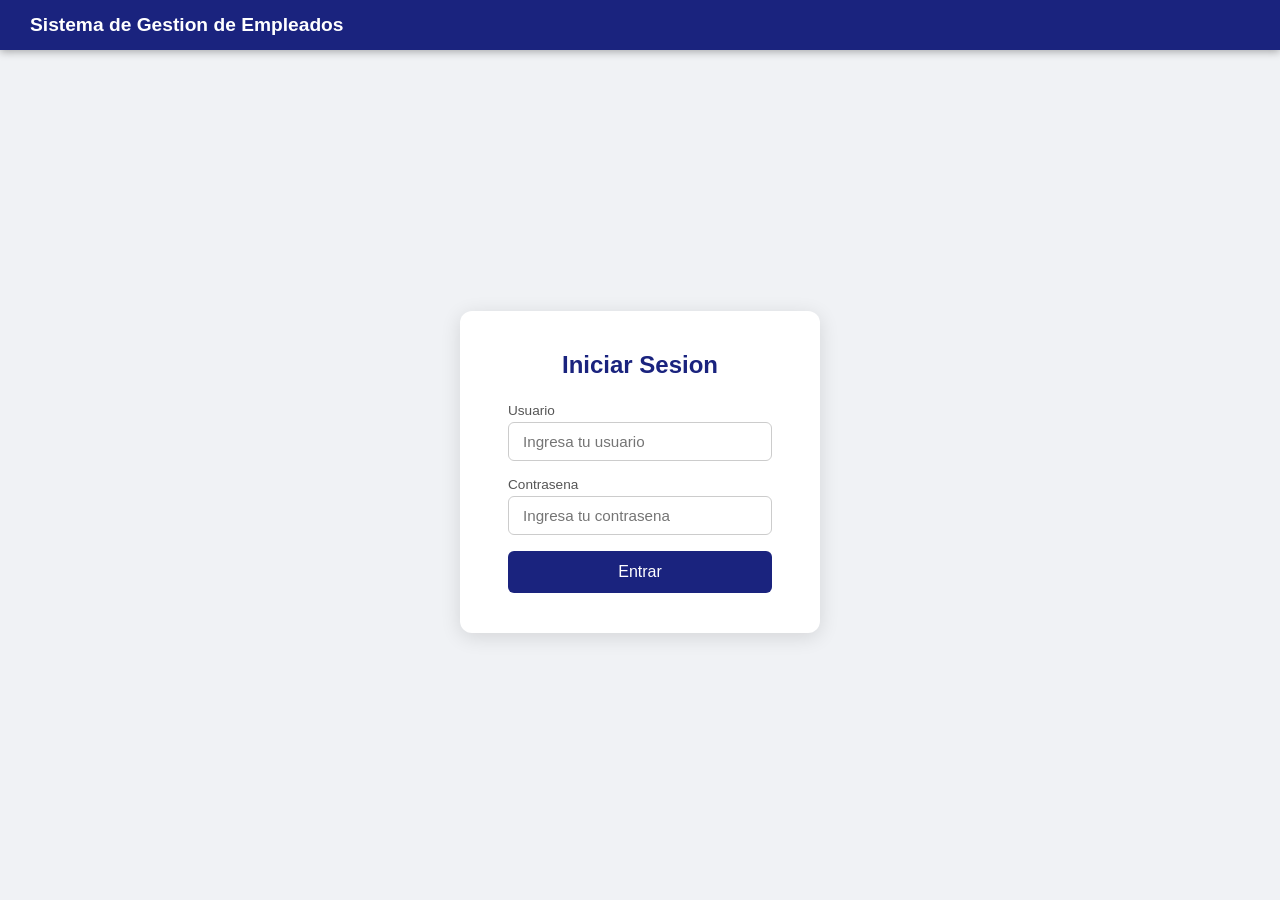
==== Tarea 3-4_P3/wwwroot/index.html @ df93e5d4 "Cree esta rama para mantener el repocitorio de la tarea tres y trabajar en el sin afectarlo" ====
<!DOCTYPE html>
<html lang="es">
<head>
    <meta charset="UTF-8" />
    <meta name="viewport" content="width=device-width, initial-scale=1.0" />
    <title>Sistema de Empleados - ITLA</title>
    <link rel="stylesheet" href="styles.css" />
</head>
<body>

    <nav>
        <h1 id="navTitle">Sistema de Gestion de Empleados</h1>
        <button id="btnLogout" onclick="logout()">Cerrar sesion</button>
    </nav>

    <div id="loginPage">
        <div class="login-card">
            <h2>Iniciar Sesion</h2>

            <label for="username">Usuario</label>
            <input type="text" id="username" placeholder="Ingresa tu usuario" autocomplete="off" />

            <label for="password">Contrasena</label>
            <input type="password" id="password" placeholder="Ingresa tu contrasena" />

            <button id="loginBtn" onclick="doLogin()">Entrar</button>

            <div id="loginError">Usuario o contrasena incorrectos.</div>
        </div>
    </div>

    <div id="appPage">
        <div class="card">
            <h2 id="formTitle">Agregar Empleado</h2>

            <input type="hidden" id="empleadoId" />

            <div class="form-grid">
                <div class="form-group">
                    <label for="nombre">Nombre *</label>
                    <input type="text" id="nombre" placeholder="Ej: Juan" maxlength="50" />
                </div>
                <div class="form-group">
                    <label for="apellido">Apellido *</label>
                    <input type="text" id="apellido" placeholder="Ej: Perez" maxlength="50" />
                </div>
                <div class="form-group">
                    <label for="edad">Edad</label>
                    <input type="number" id="edad" placeholder="Ej: 30" min="18" max="100" />
                </div>
                <div class="form-group">
                    <label for="direccion">Direccion</label>
                    <input type="text" id="direccion" placeholder="Ej: Calle 1, Santiago" maxlength="100" />
                </div>
                <div class="form-group">
                    <label for="numero">Numero</label>
                    <input type="text" id="numero" placeholder="Ej: 8094561234" maxlength="10" />
                </div>
                <div class="form-group">
                    <label for="email">Email</label>
                    <input type="email" id="email" placeholder="Ej: juan@correo.com" maxlength="100" />
                </div>
            </div>

            <div class="form-actions">
                <button id="btnGuardar" class="btn-success" onclick="guardarEmpleado()">Guardar</button>
                <button id="btnCancelar" class="btn-secondary" onclick="cancelarEdicion()" style="display: none;">Cancelar</button>
            </div>

            <div id="formFeedback"></div>
        </div>

        <div class="card">
            <h2>Lista de Empleados</h2>
            <div id="spinner">Cargando...</div>
            <div class="table-wrap">
                <table id="tablaEmpleados">
                    <thead>
                        <tr>
                            <th>ID</th>
                            <th>Nombre</th>
                            <th>Apellido</th>
                            <th>Edad</th>
                            <th>Direccion</th>
                            <th>Numero</th>
                            <th>Email</th>
                            <th>Acciones</th>
                        </tr>
                    </thead>
                    <tbody id="tbodyEmpleados"></tbody>
                </table>
                <div id="noData">No hay empleados registrados.</div>
            </div>
        </div>
    </div>

    <div id="modalOverlay">
        <div class="modal-box">
            <h3>Confirmar Eliminacion</h3>
            <p id="modalMsg">Seguro que deseas eliminar este empleado?</p>
            <div class="modal-actions">
                <button class="btn-danger" id="btnConfirmDelete" onclick="confirmarEliminar()">Eliminar</button>
                <button class="btn-secondary" onclick="cerrarModal()">Cancelar</button>
            </div>
        </div>
    </div>

    <script src="app.js"></script>

</body>
</html>
---- Tarea 3-4_P3/wwwroot/styles.css ----
* {
    box-sizing: border-box;
    margin: 0;
    padding: 0;
}

body {
    font-family: 'Segoe UI', sans-serif;
    background: #f0f2f5;
    color: #333;
}

nav {
    background: #1a237e;
    color: white;
    padding: 14px 30px;
    display: flex;
    justify-content: space-between;
    align-items: center;
    box-shadow: 0 2px 8px rgba(0, 0, 0, 0.3);
}

    nav h1 {
        font-size: 1.2rem;
    }

#btnLogout {
    background: #e53935;
    color: white;
    border: none;
    padding: 8px 18px;
    border-radius: 6px;
    cursor: pointer;
    font-size: 0.9rem;
    display: none;
}

    #btnLogout:hover {
        background: #c62828;
    }

#loginPage {
    display: flex;
    align-items: center;
    justify-content: center;
    min-height: calc(100vh - 56px);
}

.login-card {
    background: white;
    padding: 40px 48px;
    border-radius: 12px;
    box-shadow: 0 4px 20px rgba(0, 0, 0, 0.12);
    width: 360px;
}

    .login-card h2 {
        margin-bottom: 24px;
        color: #1a237e;
        text-align: center;
    }

    .login-card label {
        font-size: 0.85rem;
        color: #555;
        display: block;
        margin-bottom: 4px;
    }

    .login-card input {
        width: 100%;
        padding: 10px 14px;
        border: 1px solid #ccc;
        border-radius: 6px;
        margin-bottom: 16px;
        font-size: 0.95rem;
        transition: border 0.2s;
    }

        .login-card input:focus {
            border-color: #1a237e;
            outline: none;
        }

#loginBtn {
    width: 100%;
    padding: 12px;
    background: #1a237e;
    color: white;
    border: none;
    border-radius: 6px;
    font-size: 1rem;
    cursor: pointer;
    transition: background 0.2s;
}

    #loginBtn:hover {
        background: #283593;
    }

#loginError {
    color: #e53935;
    font-size: 0.85rem;
    margin-top: 10px;
    text-align: center;
    display: none;
}

#appPage {
    display: none;
    padding: 30px;
}

.card {
    background: white;
    border-radius: 10px;
    padding: 28px;
    box-shadow: 0 2px 10px rgba(0, 0, 0, 0.08);
    margin-bottom: 24px;
}

    .card h2 {
        margin-bottom: 18px;
        color: #1a237e;
        font-size: 1.1rem;
    }

.form-grid {
    display: grid;
    grid-template-columns: repeat(auto-fill, minmax(200px, 1fr));
    gap: 14px;
}

.form-group {
    display: flex;
    flex-direction: column;
}

    .form-group label {
        font-size: 0.82rem;
        color: #555;
        margin-bottom: 4px;
    }

    .form-group input {
        padding: 9px 12px;
        border: 1px solid #ccc;
        border-radius: 6px;
        font-size: 0.9rem;
        transition: border 0.2s;
    }

        .form-group input:focus {
            border-color: #1a237e;
            outline: none;
        }

.form-actions {
    margin-top: 18px;
    display: flex;
    gap: 10px;
}

button {
    padding: 9px 20px;
    border: none;
    border-radius: 6px;
    cursor: pointer;
    font-size: 0.9rem;
    transition: opacity 0.2s;
}

    button:hover {
        opacity: 0.85;
    }

.btn-primary {
    background: #1a237e;
    color: white;
}

.btn-success {
    background: #2e7d32;
    color: white;
}

.btn-warning {
    background: #f57f17;
    color: white;
}

.btn-danger {
    background: #c62828;
    color: white;
}

.btn-secondary {
    background: #546e7a;
    color: white;
}

#formFeedback {
    margin-top: 12px;
    padding: 10px 14px;
    border-radius: 6px;
    font-size: 0.88rem;
    display: none;
}

.feedback-ok {
    background: #e8f5e9;
    color: #2e7d32;
    border: 1px solid #a5d6a7;
}

.feedback-err {
    background: #ffebee;
    color: #c62828;
    border: 1px solid #ef9a9a;
}

.table-wrap {
    overflow-x: auto;
}

table {
    width: 100%;
    border-collapse: collapse;
    font-size: 0.88rem;
}

thead th {
    background: #1a237e;
    color: white;
    padding: 11px 14px;
    text-align: left;
}

tbody tr {
    border-bottom: 1px solid #eee;
    transition: background 0.15s;
}

    tbody tr:hover {
        background: #f5f5f5;
    }

tbody td {
    padding: 10px 14px;
}

.badge-id {
    background: #e8eaf6;
    color: #1a237e;
    padding: 2px 8px;
    border-radius: 20px;
    font-weight: 600;
    font-size: 0.8rem;
}

.tbl-actions {
    display: flex;
    gap: 6px;
}

    .tbl-actions button {
        padding: 5px 12px;
        font-size: 0.8rem;
    }

#noData {
    text-align: center;
    padding: 24px;
    color: #999;
    display: none;
}

#spinner {
    text-align: center;
    padding: 20px;
    color: #999;
    display: none;
}

#modalOverlay {
    position: fixed;
    inset: 0;
    background: rgba(0, 0, 0, 0.45);
    display: none;
    align-items: center;
    justify-content: center;
    z-index: 999;
}

    #modalOverlay.open {
        display: flex;
    }

.modal-box {
    background: white;
    border-radius: 10px;
    padding: 32px 36px;
    width: 340px;
    text-align: center;
    box-shadow: 0 8px 30px rgba(0, 0, 0, 0.2);
}

    .modal-box h3 {
        margin-bottom: 12px;
        color: #c62828;
    }

    .modal-box p {
        margin-bottom: 24px;
        color: #555;
        font-size: 0.9rem;
    }

.modal-actions {
    display: flex;
    gap: 12px;
    justify-content: center;
}
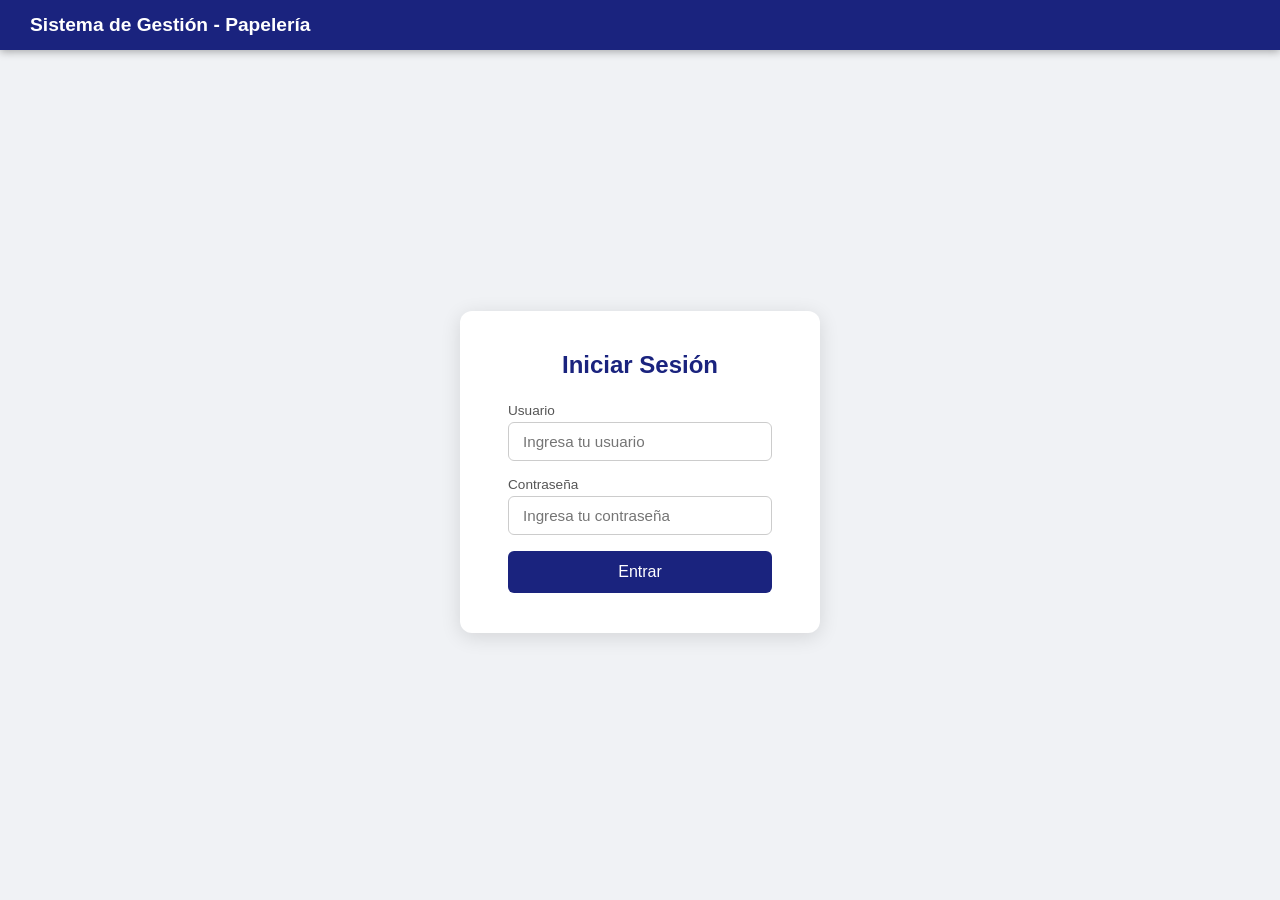
==== commit c7534fad: "agreando nuevas funcionalidades a un nuevo proyecto" ====
--- a/Tarea 3-4_P3/wwwroot/index.html
+++ b/Tarea 3-4_P3/wwwroot/index.html
@@ -3,109 +3,166 @@
 <head>
     <meta charset="UTF-8" />
     <meta name="viewport" content="width=device-width, initial-scale=1.0" />
-    <title>Sistema de Empleados - ITLA</title>
+    <title>Sistema Papelería</title>
     <link rel="stylesheet" href="styles.css" />
 </head>
 <body>
 
     <nav>
-        <h1 id="navTitle">Sistema de Gestion de Empleados</h1>
-        <button id="btnLogout" onclick="logout()">Cerrar sesion</button>
+        <h1 id="navTitle">Sistema de Gestión - Papelería</h1>
+        <div id="navMenu" style="display: none;">
+            <button class="btn-warning" onclick="mostrarModulo('moduloVentas')">🛒 Punto de Venta</button>
+            <button class="btn-primary" onclick="mostrarModulo('moduloProductos')">📦 Inventario</button>
+            <button class="btn-secondary" onclick="mostrarModulo('moduloEmpleados')">👥 Empleados</button>
+        </div>
+        <button id="btnLogout" onclick="logout()">Cerrar sesión</button>
     </nav>
 
     <div id="loginPage">
         <div class="login-card">
-            <h2>Iniciar Sesion</h2>
-
+            <h2>Iniciar Sesión</h2>
             <label for="username">Usuario</label>
             <input type="text" id="username" placeholder="Ingresa tu usuario" autocomplete="off" />
-
-            <label for="password">Contrasena</label>
-            <input type="password" id="password" placeholder="Ingresa tu contrasena" />
-
+            <label for="password">Contraseña</label>
+            <input type="password" id="password" placeholder="Ingresa tu contraseña" />
             <button id="loginBtn" onclick="doLogin()">Entrar</button>
-
-            <div id="loginError">Usuario o contrasena incorrectos.</div>
+            <div id="loginError">Usuario o contraseña incorrectos.</div>
         </div>
     </div>
 
-    <div id="appPage">
-        <div class="card">
-            <h2 id="formTitle">Agregar Empleado</h2>
+    <div id="appPage" style="display: none; padding: 30px;">
 
-            <input type="hidden" id="empleadoId" />
-
-            <div class="form-grid">
-                <div class="form-group">
-                    <label for="nombre">Nombre *</label>
-                    <input type="text" id="nombre" placeholder="Ej: Juan" maxlength="50" />
-                </div>
-                <div class="form-group">
-                    <label for="apellido">Apellido *</label>
-                    <input type="text" id="apellido" placeholder="Ej: Perez" maxlength="50" />
-                </div>
-                <div class="form-group">
-                    <label for="edad">Edad</label>
-                    <input type="number" id="edad" placeholder="Ej: 30" min="18" max="100" />
-                </div>
-                <div class="form-group">
-                    <label for="direccion">Direccion</label>
-                    <input type="text" id="direccion" placeholder="Ej: Calle 1, Santiago" maxlength="100" />
-                </div>
-                <div class="form-group">
-                    <label for="numero">Numero</label>
-                    <input type="text" id="numero" placeholder="Ej: 8094561234" maxlength="10" />
-                </div>
-                <div class="form-group">
-                    <label for="email">Email</label>
-                    <input type="email" id="email" placeholder="Ej: juan@correo.com" maxlength="100" />
+        <div id="moduloEmpleados" style="display: none;">
+            <div class="card">
+                <h2>Lista de Empleados</h2>
+                <button class="btn-success" style="margin-bottom: 15px;">+ Nuevo Empleado</button>
+                <div class="table-wrap">
+                    <table id="tablaEmpleados">
+                        <thead>
+                            <tr><th>ID</th><th>Nombre</th><th>Email</th><th>Acciones</th></tr>
+                        </thead>
+                        <tbody id="tbodyEmpleados"></tbody>
+                    </table>
                 </div>
             </div>
+        </div>
 
-            <div class="form-actions">
-                <button id="btnGuardar" class="btn-success" onclick="guardarEmpleado()">Guardar</button>
-                <button id="btnCancelar" class="btn-secondary" onclick="cancelarEdicion()" style="display: none;">Cancelar</button>
+        <div id="moduloProductos">
+            <div class="card">
+                <h2 id="formTitleProducto">Agregar Producto al Inventario</h2>
+                <input type="hidden" id="productoId" />
+
+                <div class="form-grid">
+                    <div class="form-group">
+                        <label>Código de Barras</label>
+                        <input type="text" id="prodCodigo" placeholder="Ej: 746123..." />
+                    </div>
+                    <div class="form-group">
+                        <label>Nombre del Artículo *</label>
+                        <input type="text" id="prodNombre" placeholder="Ej: Cuaderno Norma" />
+                    </div>
+                    <div class="form-group">
+                        <label>ID Categoría *</label>
+                        <input type="number" id="prodCategoria" placeholder="Ej: 1" />
+                    </div>
+                    <div class="form-group">
+                        <label>Costo de Compra ($)</label>
+                        <input type="number" step="0.01" id="prodCosto" />
+                    </div>
+                    <div class="form-group">
+                        <label>Precio de Venta ($) *</label>
+                        <input type="number" step="0.01" id="prodPrecio" />
+                    </div>
+                    <div class="form-group">
+                        <label>Stock Actual</label>
+                        <input type="number" id="prodStock" />
+                    </div>
+                    <div class="form-group">
+                        <label>Alerta Stock Mínimo</label>
+                        <input type="number" id="prodMinimo" value="5" />
+                    </div>
+                    <div class="form-group" style="flex-direction: row; align-items: center; gap: 10px;">
+                        <input type="checkbox" id="prodEsCaja" style="width: auto;" />
+                        <label style="margin: 0;">¿Se vende por Caja?</label>
+                    </div>
+                    <div class="form-group">
+                        <label>Unidades por Caja</label>
+                        <input type="number" id="prodUnidadesCaja" value="1" />
+                    </div>
+                </div>
+                <div id="moduloVentas" style="display: none;">
+                    <div class="pos-container">
+                        <div class="pos-catalogo">
+                            <div class="pos-header">
+                                <h2>Catálogo de Ventas</h2>
+                                <input type="text" id="buscadorPos" placeholder="🔍 Buscar por nombre o código de barras..." onkeyup="filtrarPos()">
+                            </div>
+                            <div id="gridProductosPos" class="productos-grid">
+                            </div>
+                        </div>
+
+                        <div class="pos-carrito card">
+                            <h2>Facturación</h2>
+                            <div class="carrito-items" id="listaCarrito">
+                                <div style="text-align:center; color:#999; margin-top: 20px;">El carrito está vacío</div>
+                            </div>
+
+                            <div class="carrito-totales">
+                                <div class="total-row">
+                                    <span>SubTotal:</span>
+                                    <span id="subTotalVenta">$0.00</span>
+                                </div>
+                                <div class="total-row gran-total">
+                                    <span>Total a Pagar:</span>
+                                    <span id="totalVenta">$0.00</span>
+                                </div>
+                                <button class="btn-success btn-cobrar" onclick="procesarVenta()">💰 Procesar Venta</button>
+                            </div>
+                        </div>
+                    </div>
+                </div>
+
+                <div class="form-actions">
+                    <button id="btnGuardarProd" class="btn-success" onclick="guardarProducto()">Guardar Producto</button>
+                    <button id="btnCancelarProd" class="btn-secondary" onclick="limpiarFormProducto()" style="display: none;">Cancelar</button>
+                </div>
+                <div id="formFeedbackProd" style="display: none; margin-top: 10px; padding: 10px; border-radius: 5px;"></div>
             </div>
 
-            <div id="formFeedback"></div>
+            <div class="card">
+                <h2>Inventario de Mercancía</h2>
+                <div class="table-wrap">
+                    <table id="tablaProductos">
+                        <thead>
+                            <tr>
+                                <th>Código</th>
+                                <th>Nombre</th>
+                                <th>Costo</th>
+                                <th>Precio</th>
+                                <th>Stock</th>
+                                <th>Tipo Venta</th>
+                                <th>Acciones</th>
+                            </tr>
+                        </thead>
+                        <tbody id="tbodyProductos"></tbody>
+                    </table>
+                </div>
+            </div>
         </div>
 
-        <div class="card">
-            <h2>Lista de Empleados</h2>
-            <div id="spinner">Cargando...</div>
-            <div class="table-wrap">
-                <table id="tablaEmpleados">
-                    <thead>
-                        <tr>
-                            <th>ID</th>
-                            <th>Nombre</th>
-                            <th>Apellido</th>
-                            <th>Edad</th>
-                            <th>Direccion</th>
-                            <th>Numero</th>
-                            <th>Email</th>
-                            <th>Acciones</th>
-                        </tr>
-                    </thead>
-                    <tbody id="tbodyEmpleados"></tbody>
-                </table>
-                <div id="noData">No hay empleados registrados.</div>
-            </div>
-        </div>
     </div>
 
     <div id="modalOverlay">
         <div class="modal-box">
-            <h3>Confirmar Eliminacion</h3>
-            <p id="modalMsg">Seguro que deseas eliminar este empleado?</p>
+            <h3>Confirmar Eliminación</h3>
+            <p id="modalMsg">¿Seguro que deseas eliminar esto?</p>
             <div class="modal-actions">
-                <button class="btn-danger" id="btnConfirmDelete" onclick="confirmarEliminar()">Eliminar</button>
-                <button class="btn-secondary" onclick="cerrarModal()">Cancelar</button>
+                <button class="btn-danger" id="btnConfirmDelete" onclick="confirmarEliminarProd()">Eliminar</button>
+                <button class="btn-secondary" onclick="document.getElementById('modalOverlay').classList.remove('open')">Cancelar</button>
             </div>
         </div>
     </div>
 
     <script src="app.js"></script>
-
 </body>
 </html>
--- a/Tarea 3-4_P3/wwwroot/styles.css
+++ b/Tarea 3-4_P3/wwwroot/styles.css
@@ -321,3 +321,185 @@
     gap: 12px;
     justify-content: center;
 }
+/* ================= PUNTO DE VENTA (POS) ================= */
+.pos-container {
+    display: flex;
+    gap: 24px;
+    align-items: flex-start;
+}
+
+.pos-catalogo {
+    flex: 2;
+}
+
+.pos-header {
+    background: white;
+    padding: 20px;
+    border-radius: 10px;
+    margin-bottom: 20px;
+    box-shadow: 0 2px 10px rgba(0, 0, 0, 0.08);
+}
+
+    .pos-header input {
+        width: 100%;
+        padding: 12px;
+        font-size: 1.05rem;
+        border-radius: 8px;
+        border: 1px solid #ccc;
+        margin-top: 10px;
+    }
+
+.productos-grid {
+    display: grid;
+    grid-template-columns: repeat(auto-fill, minmax(180px, 1fr));
+    gap: 16px;
+    max-height: 600px;
+    overflow-y: auto;
+    padding-right: 10px;
+}
+
+/* Tarjeta Interactiva del Producto */
+.prod-card {
+    background: white;
+    border-radius: 10px;
+    padding: 15px;
+    text-align: center;
+    cursor: pointer;
+    transition: all 0.2s ease-in-out;
+    border: 4px solid transparent; /* Borde grueso para el color */
+    box-shadow: 0 4px 6px rgba(0,0,0,0.05);
+}
+
+    .prod-card:hover {
+        transform: translateY(-5px);
+        box-shadow: 0 8px 15px rgba(0,0,0,0.1);
+    }
+
+    .prod-card img {
+        width: 100%;
+        height: 120px;
+        object-fit: cover;
+        border-radius: 6px;
+        margin-bottom: 12px;
+    }
+
+    .prod-card h4 {
+        font-size: 0.95rem;
+        color: #333;
+        margin-bottom: 5px;
+        height: 38px;
+        overflow: hidden;
+    }
+
+    .prod-card .precio {
+        font-size: 1.1rem;
+        font-weight: bold;
+        color: #1a237e;
+    }
+
+    .prod-card .stock {
+        font-size: 0.8rem;
+        margin-top: 5px;
+        display: block;
+    }
+
+/* ESTADOS DE STOCK (Reglas de Colores) */
+.estado-disponible {
+    border-color: #4caf50;
+}
+/* Verde */
+.estado-escaso {
+    border-color: #f44336;
+}
+/* Rojo */
+.estado-agotado {
+    border-color: #9e9e9e;
+    filter: grayscale(100%);
+    opacity: 0.5;
+    pointer-events: none; /* Desactiva el clic */
+}
+
+/* Dise�o del Carrito */
+.pos-carrito {
+    flex: 1;
+    position: sticky;
+    top: 20px;
+    display: flex;
+    flex-direction: column;
+    min-width: 320px;
+}
+
+.carrito-items {
+    min-height: 300px;
+    max-height: 400px;
+    overflow-y: auto;
+    margin: 15px 0;
+    border-top: 1px solid #eee;
+    border-bottom: 1px solid #eee;
+    padding: 10px 0;
+}
+
+.carrito-item {
+    display: flex;
+    justify-content: space-between;
+    align-items: center;
+    margin-bottom: 10px;
+    padding-bottom: 10px;
+    border-bottom: 1px dashed #e0e0e0;
+}
+
+.item-info h5 {
+    margin: 0;
+    font-size: 0.9rem;
+}
+
+.item-info small {
+    color: #666;
+}
+
+.item-qty {
+    display: flex;
+    align-items: center;
+    gap: 8px;
+}
+
+    .item-qty input {
+        width: 50px;
+        text-align: center;
+        padding: 4px;
+        border: 1px solid #ccc;
+        border-radius: 4px;
+    }
+
+.btn-quitar {
+    background: #ffebee;
+    color: #c62828;
+    border: none;
+    padding: 5px 8px;
+    border-radius: 4px;
+    cursor: pointer;
+}
+
+.carrito-totales {
+    margin-top: auto;
+}
+
+.total-row {
+    display: flex;
+    justify-content: space-between;
+    font-size: 1.1rem;
+    margin-bottom: 10px;
+}
+
+.gran-total {
+    font-size: 1.4rem;
+    font-weight: bold;
+    color: #2e7d32;
+    margin-bottom: 20px;
+}
+
+.btn-cobrar {
+    width: 100%;
+    font-size: 1.2rem;
+    padding: 15px;
+}
